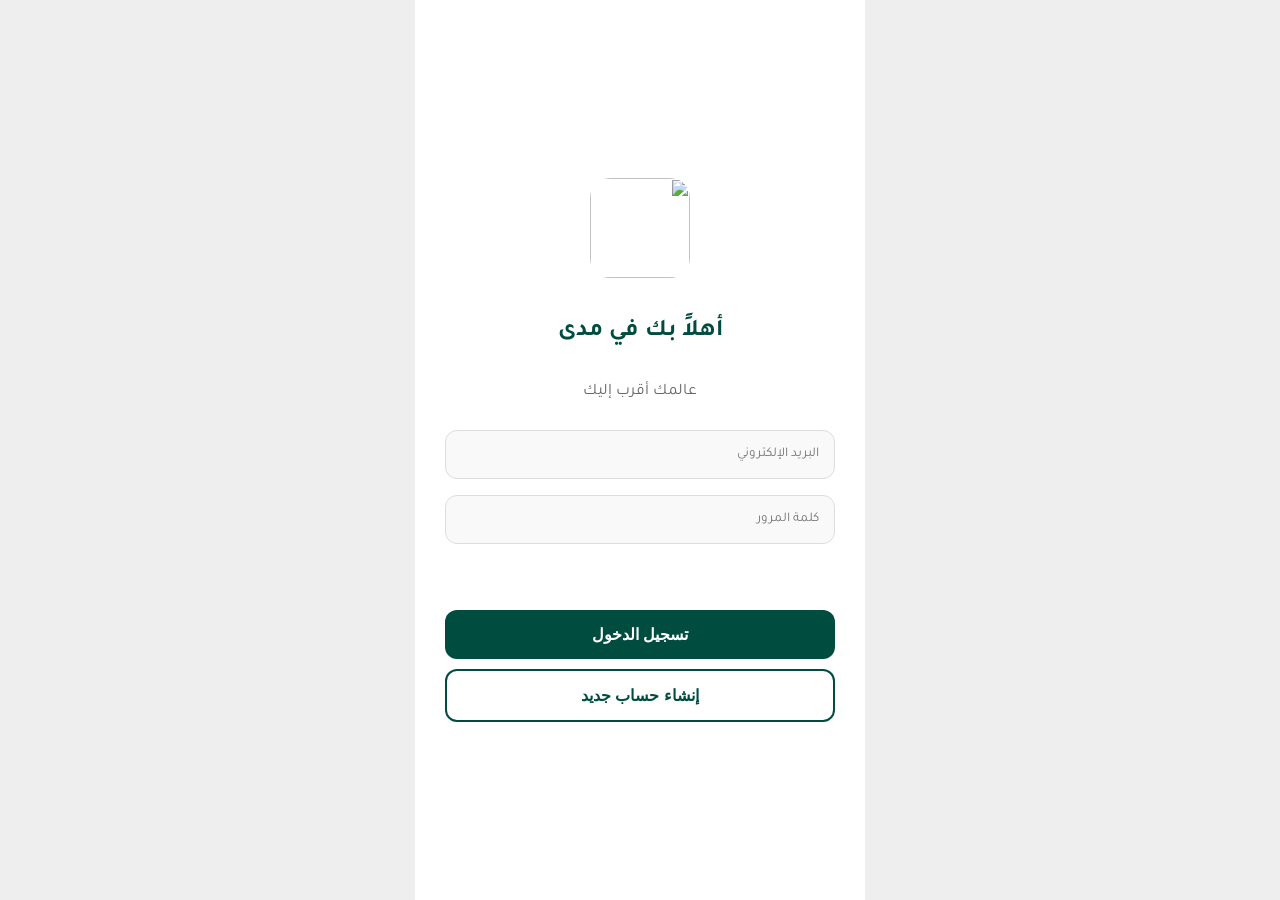
==== index.html @ 51cd9da7 "Create index.html" ====
<!DOCTYPE html>
<html lang="ar" dir="rtl">
<head>
    <meta charset="UTF-8">
    <meta name="viewport" content="width=device-width, initial-scale=1.0, maximum-scale=1.0, user-scalable=no">
    <title>مدى - Mada</title>
    <link href="https://fonts.googleapis.com/css2?family=Tajawal:wght@400;700&display=swap" rel="stylesheet">
    <link href="https://fonts.googleapis.com/icon?family=Material+Icons" rel="stylesheet">
    
    <style>
        :root {
            --primary: #004D40;
            --accent: #FF6F60;
            --bg: #FAFAFA;
            --text: #333;
        }
        * { box-sizing: border-box; -webkit-tap-highlight-color: transparent; }
        body {
            font-family: 'Tajawal', sans-serif;
            background-color: #eee;
            margin: 0;
            height: 100vh;
            overflow: hidden; /* لمنع السحب في الصفحة كاملة */
            display: flex;
            justify-content: center;
        }
        
        /* --- حاوية التطبيق --- */
        .app-container {
            background: white;
            width: 100%;
            max-width: 450px;
            height: 100%;
            position: relative;
            display: flex;
            flex-direction: column;
            overflow: hidden;
        }

        /* --- شاشات التطبيق --- */
        .screen {
            flex: 1;
            overflow-y: auto;
            display: none; /* مخفي افتراضياً */
            flex-direction: column;
            scroll-behavior: smooth;
        }
        .screen.active { display: flex; }

        /* --- شاشة الدخول --- */
        .auth-container {
            flex: 1;
            display: flex;
            flex-direction: column;
            justify-content: center;
            align-items: center;
            padding: 30px;
            text-align: center;
        }
        .logo-img { width: 100px; height: 100px; margin-bottom: 20px; border-radius: 20px; }
        input {
            width: 100%; padding: 15px; margin: 8px 0;
            border: 1px solid #ddd; border-radius: 12px;
            font-family: inherit; background: #f9f9f9;
        }
        button {
            width: 100%; padding: 15px; border-radius: 12px;
            border: none; font-weight: bold; cursor: pointer;
            margin-top: 10px; font-size: 1rem;
        }
        .btn-primary { background: var(--primary); color: white; }
        .btn-outline { background: transparent; border: 2px solid var(--primary); color: var(--primary); }

        /* --- الهيدر (الشريط العلوي) --- */
        .header {
            padding: 15px;
            display: flex;
            justify-content: space-between;
            align-items: center;
            border-bottom: 1px solid #eee;
            background: white;
            z-index: 10;
        }
        .header-title { font-size: 1.4rem; font-weight: bold; color: var(--primary); }

        /* --- محتوى الصفحة الرئيسية --- */
        .post-card {
            margin-bottom: 15px;
            border-bottom: 1px solid #eee;
            padding-bottom: 10px;
        }
        .post-header { padding: 10px; display: flex; align-items: center; gap: 10px; }
        .user-avatar { width: 40px; height: 40px; border-radius: 50%; background: #ddd; }
        .post-img { width: 100%; height: 300px; object-fit: cover; background: #f0f0f0; }
        .post-actions { padding: 10px; display: flex; gap: 15px; }
        .action-btn { font-size: 28px; cursor: pointer; color: #333; }

        /* --- صفحة الريلز (Reels) --- */
        .reels-screen {
            background: black;
            color: white;
            padding: 0;
        }
        .reel-item {
            height: 100%;
            display: flex;
            justify-content: center;
            align-items: center;
            border-bottom: 1px solid #333;
            position: relative;
            background: #222;
        }
        .reel-info {
            position: absolute; bottom: 20px; right: 10px;
            text-align: right; text-shadow: 1px 1px 3px black;
        }

        /* --- صفحة المتجر --- */
        .store-grid {
            display: grid;
            grid-template-columns: 1fr 1fr;
            gap: 10px;
            padding: 10px;
        }
        .product-card {
            border: 1px solid #eee; border-radius: 10px;
            overflow: hidden; text-align: center;
            padding-bottom: 10px;
        }
        .product-img { width: 100%; height: 150px; background: #eee; object-fit: cover; }

        /* --- صفحة البروفايل --- */
        .profile-header { padding: 20px; text-align: center; }
        .profile-pic { width: 80px; height: 80px; border-radius: 50%; background: #ddd; margin: 0 auto; }
        .stats { display: flex; justify-content: space-around; margin: 20px 0; }
        .stat-item { text-align: center; }
        .stat-num { font-weight: bold; font-size: 1.2rem; }
        .stat-label { color: #777; font-size: 0.9rem; }

        /* --- شريط التنقل السفلي --- */
        .bottom-nav {
            height: 60px;
            border-top: 1px solid #eee;
            display: flex;
            justify-content: space-around;
            align-items: center;
            background: white;
            z-index: 20;
        }
        .nav-item {
            display: flex; flex-direction: column; align-items: center;
            color: #aaa; font-size: 0.75rem; cursor: pointer; padding: 5px;
        }
        .nav-item.active { color: var(--primary); }
        .nav-item span { font-size: 26px; margin-bottom: 2px; }

        .hidden { display: none !important; }
    </style>
</head>
<body>

    <div class="app-container">
        
        <div id="auth-flow" class="auth-container">
            <img src="https://placehold.co/200x200/004D40/FF6F60?text=Mada" class="logo-img">
            <h2 style="color: var(--primary);">أهلاً بك في مدى</h2>
            <p style="color: #666; margin-bottom: 20px;">عالمك أقرب إليك</p>

            <input type="email" id="email" placeholder="البريد الإلكتروني">
            <input type="password" id="password" placeholder="كلمة المرور">
            <p id="msg" style="color: red; font-size: 0.9rem; height: 20px;"></p>
            
            <button class="btn-primary" onclick="login()">تسجيل الدخول</button>
            <button class="btn-outline" onclick="register()">إنشاء حساب جديد</button>
        </div>

        <div id="main-app" class="hidden" style="flex: 1; display: flex; flex-direction: column; overflow: hidden;">
            
            <div id="home-tab" class="screen active">
                <div class="header">
                    <div class="header-title">Mada</div>
                    <span class="material-icons" style="color: var(--accent);">notifications</span>
                </div>
                <div class="post-card">
                    <div class="post-header">
                        <div class="user-avatar" style="background-image: url('https://i.pravatar.cc/150?img=1'); background-size: cover;"></div>
                        <b>أحمد محمد</b>
                    </div>
                    <img src="https://picsum.photos/400/300?random=1" class="post-img">
                    <div class="post-actions">
                        <span class="material-icons action-btn" style="color: var(--accent);">favorite</span>
                        <span class="material-icons action-btn">mode_comment</span>
                        <span class="material-icons action-btn">share</span>
                    </div>
                    <div style="padding: 0 10px 10px;"><b>أحمد محمد</b> يوم جميل في الإسكندرية 🌊</div>
                </div>
                <div class="post-card">
                    <div class="post-header">
                        <div class="user-avatar" style="background-image: url('https://i.pravatar.cc/150?img=5'); background-size: cover;"></div>
                        <b>سارة علي</b>
                    </div>
                    <img src="https://picsum.photos/400/300?random=2" class="post-img">
                    <div class="post-actions">
                        <span class="material-icons action-btn">favorite_border</span>
                        <span class="material-icons action-btn">mode_comment</span>
                    </div>
                    <div style="padding: 0 10px 10px;"><b>سارة علي</b> قهوة الصباح ☕</div>
                </div>
            </div>

            <div id="reels-tab" class="screen reels-screen">
                <div class="reel-item" style="background: #333;">
                    <h1>فيديو 1</h1>
                    <div class="reel-info">
                        <h3>@funny_user</h3>
                        <p>شاهد هذا المقطع المضحك! 😂</p>
                    </div>
                </div>
                <div class="reel-item" style="background: #444;">
                    <h1>فيديو 2</h1>
                </div>
            </div>

            <div id="store-tab" class="screen">
                <div class="header"><div class="header-title">المتجر</div></div>
                <div class="store-grid">
                    <div class="product-card">
                        <img src="https://picsum.photos/200?random=3" class="product-img">
                        <h4>ساعة ذكية</h4>
                        <p style="color: var(--primary);">500 ج.م</p>
                    </div>
                    <div class="product-card">
                        <img src="https://picsum.photos/200?random=4" class="product-img">
                        <h4>سماعة بلوتوث</h4>
                        <p style="color: var(--primary);">300 ج.م</p>
                    </div>
                    <div class="product-card">
                        <img src="https://picsum.photos/200?random=5" class="product-img">
                        <h4>لابتوب مستعمل</h4>
                        <p style="color: var(--primary);">7000 ج.م</p>
                    </div>
                </div>
            </div>

            <div id="profile-tab" class="screen">
                <div class="header">
                    <div class="header-title">صفحتي</div>
                    <span class="material-icons" onclick="logout()">logout</span>
                </div>
                <div class="profile-header">
                    <div class="profile-pic" style="background-image: url('https://i.pravatar.cc/150?img=12'); background-size: cover;"></div>
                    <h3 id="profile-name">مستخدم مدى</h3>
                    <div class="stats">
                        <div class="stat-item"><div class="stat-num">120</div><div class="stat-label">متابع</div></div>
                        <div class="stat-item"><div class="stat-num">50</div><div class="stat-label">يتابع</div></div>
                        <div class="stat-item"><div class="stat-num">10</div><div class="stat-label">منشور</div></div>
                    </div>
                    <button class="btn-outline" style="padding: 8px;">تعديل الملف الشخصي</button>
                </div>
                <div class="store-grid" style="grid-template-columns: 1fr 1fr 1fr; gap: 2px;">
                    <img src="https://picsum.photos/100?random=10" style="width:100%">
                    <img src="https://picsum.photos/100?random=11" style="width:100%">
                    <img src="https://picsum.photos/100?random=12" style="width:100%">
                </div>
            </div>

            <div class="bottom-nav">
                <div class="nav-item active" onclick="switchTab('home')">
                    <span class="material-icons">home</span>
                    الرئيسية
                </div>
                <div class="nav-item" onclick="switchTab('reels')">
                    <span class="material-icons">movie</span>
                    ريلز
                </div>
                <div class="nav-item" onclick="switchTab('store')">
                    <span class="material-icons">storefront</span>
                    المتجر
                </div>
                <div class="nav-item" onclick="switchTab('profile')">
                    <span class="material-icons">person</span>
                    حسابي
                </div>
            </div>
        </div>

    </div>

    <script type="module">
        import { initializeApp } from "https://www.gstatic.com/firebasejs/10.7.1/firebase-app.js";
        import { getAuth, createUserWithEmailAndPassword, signInWithEmailAndPassword, signOut, onAuthStateChanged } 
        from "https://www.gstatic.com/firebasejs/10.7.1/firebase-auth.js";

        // بياناتك (لا تعدلها، أنا حطيتها لك)
        const firebaseConfig = {
            apiKey: "AIzaSyDjcasRq39qOX04V-69W90VhX3VTPXaRxs",
            authDomain: "mada-93de8.firebaseapp.com",
            projectId: "mada-93de8",
            storageBucket: "mada-93de8.firebasestorage.app",
            messagingSenderId: "107022541072",
            appId: "1:107022541072:web:7ca31aae8ac39beacd0595"
        };

        const app = initializeApp(firebaseConfig);
        const auth = getAuth(app);

        // عناصر التحكم
        const authFlow = document.getElementById('auth-flow');
        const mainApp = document.getElementById('main-app'); // تم تصحيح الاسم هنا
        const profileName = document.getElementById('profile-name');
        
        // مراقبة الدخول
        onAuthStateChanged(auth, (user) => {
            if (user) {
                authFlow.classList.add('hidden');
                mainApp.classList.remove('hidden');
                profileName.innerText = user.email.split('@')[0]; // عرض الاسم من الايميل
            } else {
                authFlow.classList.remove('hidden');
                mainApp.classList.add('hidden');
            }
        });

        // دوال التنقل (التابات)
        window.switchTab = (tabName) => {
            // إخفاء كل الشاشات
            document.querySelectorAll('.screen').forEach(el => el.classList.remove('active'));
            document.querySelectorAll('.nav-item').forEach(el => el.classList.remove('active'));

            // إظهار الشاشة المطلوبة
            document.getElementById(tabName + '-tab').classList.add('active');
            
            // تلوين الزر
            const activeBtnIndex = ['home', 'reels', 'store', 'profile'].indexOf(tabName);
            document.querySelectorAll('.nav-item')[activeBtnIndex].classList.add('active');
        };

        // دوال الدخول والخروج
        window.login = async () => {
            const e = document.getElementById('email').value;
            const p = document.getElementById('password').value;
            try { await signInWithEmailAndPassword(auth, e, p); } 
            catch (err) { alert("خطأ: " + err.message); }
        }
        window.register = async () => {
            const e = document.getElementById('email').value;
            const p = document.getElementById('password').value;
            try { await createUserWithEmailAndPassword(auth, e, p); alert("تم الحساب!"); } 
            catch (err) { alert("خطأ: " + err.message); }
        }
        window.logout = () => signOut(auth);

    </script>
</body>
</html>
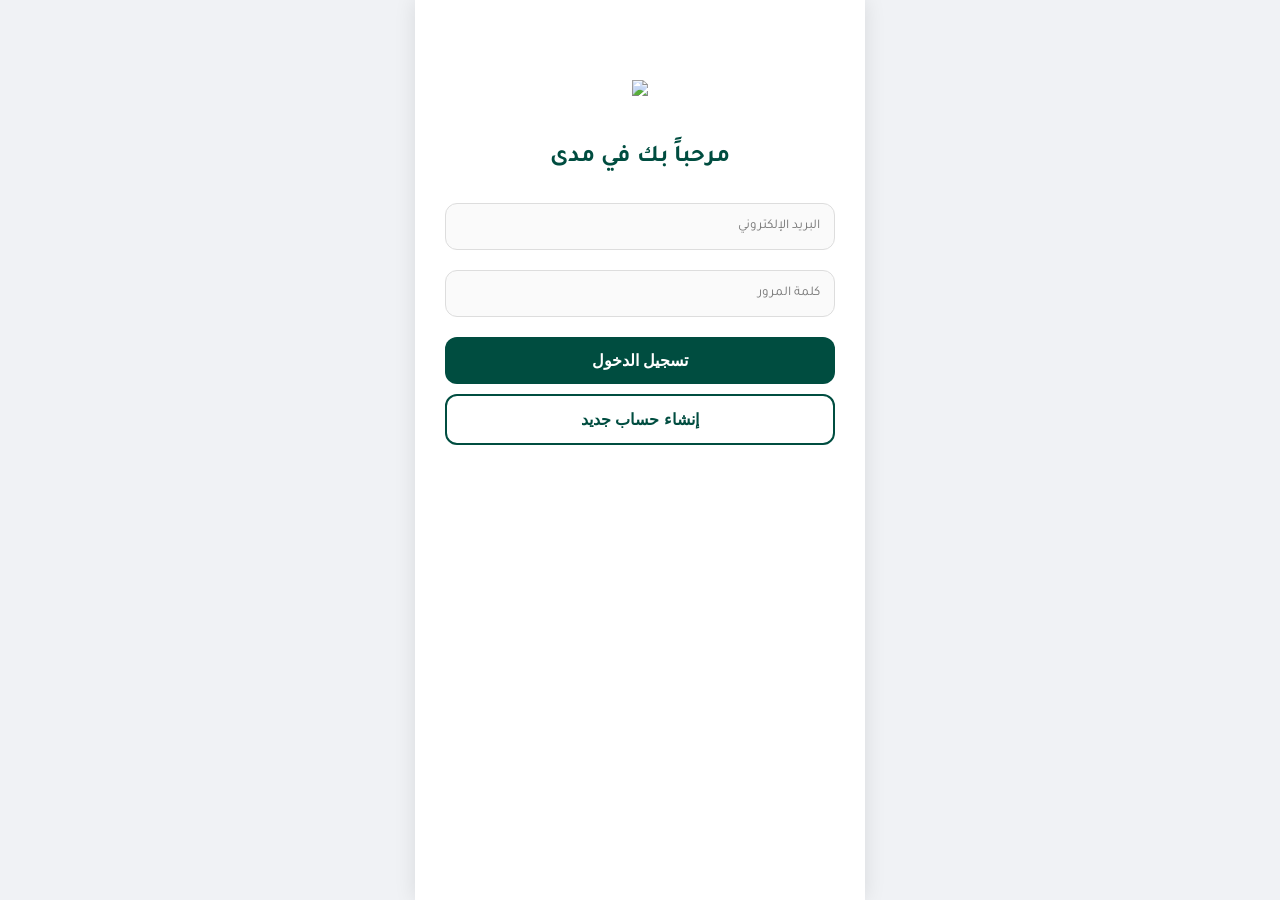
==== commit 1d2217ee: "Update index.html" ====
--- a/index.html
+++ b/index.html
@@ -2,354 +2,53 @@
 <html lang="ar" dir="rtl">
 <head>
     <meta charset="UTF-8">
-    <meta name="viewport" content="width=device-width, initial-scale=1.0, maximum-scale=1.0, user-scalable=no">
-    <title>مدى - Mada</title>
-    <link href="https://fonts.googleapis.com/css2?family=Tajawal:wght@400;700&display=swap" rel="stylesheet">
-    <link href="https://fonts.googleapis.com/icon?family=Material+Icons" rel="stylesheet">
-    
-    <style>
-        :root {
-            --primary: #004D40;
-            --accent: #FF6F60;
-            --bg: #FAFAFA;
-            --text: #333;
-        }
-        * { box-sizing: border-box; -webkit-tap-highlight-color: transparent; }
-        body {
-            font-family: 'Tajawal', sans-serif;
-            background-color: #eee;
-            margin: 0;
-            height: 100vh;
-            overflow: hidden; /* لمنع السحب في الصفحة كاملة */
-            display: flex;
-            justify-content: center;
-        }
-        
-        /* --- حاوية التطبيق --- */
-        .app-container {
-            background: white;
-            width: 100%;
-            max-width: 450px;
-            height: 100%;
-            position: relative;
-            display: flex;
-            flex-direction: column;
-            overflow: hidden;
-        }
-
-        /* --- شاشات التطبيق --- */
-        .screen {
-            flex: 1;
-            overflow-y: auto;
-            display: none; /* مخفي افتراضياً */
-            flex-direction: column;
-            scroll-behavior: smooth;
-        }
-        .screen.active { display: flex; }
-
-        /* --- شاشة الدخول --- */
-        .auth-container {
-            flex: 1;
-            display: flex;
-            flex-direction: column;
-            justify-content: center;
-            align-items: center;
-            padding: 30px;
-            text-align: center;
-        }
-        .logo-img { width: 100px; height: 100px; margin-bottom: 20px; border-radius: 20px; }
-        input {
-            width: 100%; padding: 15px; margin: 8px 0;
-            border: 1px solid #ddd; border-radius: 12px;
-            font-family: inherit; background: #f9f9f9;
-        }
-        button {
-            width: 100%; padding: 15px; border-radius: 12px;
-            border: none; font-weight: bold; cursor: pointer;
-            margin-top: 10px; font-size: 1rem;
-        }
-        .btn-primary { background: var(--primary); color: white; }
-        .btn-outline { background: transparent; border: 2px solid var(--primary); color: var(--primary); }
-
-        /* --- الهيدر (الشريط العلوي) --- */
-        .header {
-            padding: 15px;
-            display: flex;
-            justify-content: space-between;
-            align-items: center;
-            border-bottom: 1px solid #eee;
-            background: white;
-            z-index: 10;
-        }
-        .header-title { font-size: 1.4rem; font-weight: bold; color: var(--primary); }
-
-        /* --- محتوى الصفحة الرئيسية --- */
-        .post-card {
-            margin-bottom: 15px;
-            border-bottom: 1px solid #eee;
-            padding-bottom: 10px;
-        }
-        .post-header { padding: 10px; display: flex; align-items: center; gap: 10px; }
-        .user-avatar { width: 40px; height: 40px; border-radius: 50%; background: #ddd; }
-        .post-img { width: 100%; height: 300px; object-fit: cover; background: #f0f0f0; }
-        .post-actions { padding: 10px; display: flex; gap: 15px; }
-        .action-btn { font-size: 28px; cursor: pointer; color: #333; }
-
-        /* --- صفحة الريلز (Reels) --- */
-        .reels-screen {
-            background: black;
-            color: white;
-            padding: 0;
-        }
-        .reel-item {
-            height: 100%;
-            display: flex;
-            justify-content: center;
-            align-items: center;
-            border-bottom: 1px solid #333;
-            position: relative;
-            background: #222;
-        }
-        .reel-info {
-            position: absolute; bottom: 20px; right: 10px;
-            text-align: right; text-shadow: 1px 1px 3px black;
-        }
-
-        /* --- صفحة المتجر --- */
-        .store-grid {
-            display: grid;
-            grid-template-columns: 1fr 1fr;
-            gap: 10px;
-            padding: 10px;
-        }
-        .product-card {
-            border: 1px solid #eee; border-radius: 10px;
-            overflow: hidden; text-align: center;
-            padding-bottom: 10px;
-        }
-        .product-img { width: 100%; height: 150px; background: #eee; object-fit: cover; }
-
-        /* --- صفحة البروفايل --- */
-        .profile-header { padding: 20px; text-align: center; }
-        .profile-pic { width: 80px; height: 80px; border-radius: 50%; background: #ddd; margin: 0 auto; }
-        .stats { display: flex; justify-content: space-around; margin: 20px 0; }
-        .stat-item { text-align: center; }
-        .stat-num { font-weight: bold; font-size: 1.2rem; }
-        .stat-label { color: #777; font-size: 0.9rem; }
-
-        /* --- شريط التنقل السفلي --- */
-        .bottom-nav {
-            height: 60px;
-            border-top: 1px solid #eee;
-            display: flex;
-            justify-content: space-around;
-            align-items: center;
-            background: white;
-            z-index: 20;
-        }
-        .nav-item {
-            display: flex; flex-direction: column; align-items: center;
-            color: #aaa; font-size: 0.75rem; cursor: pointer; padding: 5px;
-        }
-        .nav-item.active { color: var(--primary); }
-        .nav-item span { font-size: 26px; margin-bottom: 2px; }
-
-        .hidden { display: none !important; }
-    </style>
+    <meta name="viewport" content="width=device-width, initial-scale=1.0">
+    <title>تسجيل الدخول - مدى</title>
+    <link rel="stylesheet" href="style.css">
 </head>
 <body>
 
     <div class="app-container">
-        
-        <div id="auth-flow" class="auth-container">
-            <img src="https://placehold.co/200x200/004D40/FF6F60?text=Mada" class="logo-img">
-            <h2 style="color: var(--primary);">أهلاً بك في مدى</h2>
-            <p style="color: #666; margin-bottom: 20px;">عالمك أقرب إليك</p>
-
-            <input type="email" id="email" placeholder="البريد الإلكتروني">
-            <input type="password" id="password" placeholder="كلمة المرور">
-            <p id="msg" style="color: red; font-size: 0.9rem; height: 20px;"></p>
+        <div style="padding: 30px; text-align: center; margin-top: 50px;">
+            <img src="logo.png" class="logo-img">
+            <h2 style="color: var(--primary);">مرحباً بك في مدى</h2>
             
-            <button class="btn-primary" onclick="login()">تسجيل الدخول</button>
-            <button class="btn-outline" onclick="register()">إنشاء حساب جديد</button>
-        </div>
-
-        <div id="main-app" class="hidden" style="flex: 1; display: flex; flex-direction: column; overflow: hidden;">
-            
-            <div id="home-tab" class="screen active">
-                <div class="header">
-                    <div class="header-title">Mada</div>
-                    <span class="material-icons" style="color: var(--accent);">notifications</span>
-                </div>
-                <div class="post-card">
-                    <div class="post-header">
-                        <div class="user-avatar" style="background-image: url('https://i.pravatar.cc/150?img=1'); background-size: cover;"></div>
-                        <b>أحمد محمد</b>
-                    </div>
-                    <img src="https://picsum.photos/400/300?random=1" class="post-img">
-                    <div class="post-actions">
-                        <span class="material-icons action-btn" style="color: var(--accent);">favorite</span>
-                        <span class="material-icons action-btn">mode_comment</span>
-                        <span class="material-icons action-btn">share</span>
-                    </div>
-                    <div style="padding: 0 10px 10px;"><b>أحمد محمد</b> يوم جميل في الإسكندرية 🌊</div>
-                </div>
-                <div class="post-card">
-                    <div class="post-header">
-                        <div class="user-avatar" style="background-image: url('https://i.pravatar.cc/150?img=5'); background-size: cover;"></div>
-                        <b>سارة علي</b>
-                    </div>
-                    <img src="https://picsum.photos/400/300?random=2" class="post-img">
-                    <div class="post-actions">
-                        <span class="material-icons action-btn">favorite_border</span>
-                        <span class="material-icons action-btn">mode_comment</span>
-                    </div>
-                    <div style="padding: 0 10px 10px;"><b>سارة علي</b> قهوة الصباح ☕</div>
-                </div>
+            <div id="login-form">
+                <input type="email" id="email" placeholder="البريد الإلكتروني">
+                <input type="password" id="password" placeholder="كلمة المرور">
+                <button class="btn btn-primary" id="btn-login">تسجيل الدخول</button>
+                <button class="btn btn-outline" onclick="document.getElementById('login-form').classList.add('hidden'); document.getElementById('reg-form').classList.remove('hidden');">إنشاء حساب جديد</button>
             </div>
 
-            <div id="reels-tab" class="screen reels-screen">
-                <div class="reel-item" style="background: #333;">
-                    <h1>فيديو 1</h1>
-                    <div class="reel-info">
-                        <h3>@funny_user</h3>
-                        <p>شاهد هذا المقطع المضحك! 😂</p>
-                    </div>
-                </div>
-                <div class="reel-item" style="background: #444;">
-                    <h1>فيديو 2</h1>
-                </div>
-            </div>
-
-            <div id="store-tab" class="screen">
-                <div class="header"><div class="header-title">المتجر</div></div>
-                <div class="store-grid">
-                    <div class="product-card">
-                        <img src="https://picsum.photos/200?random=3" class="product-img">
-                        <h4>ساعة ذكية</h4>
-                        <p style="color: var(--primary);">500 ج.م</p>
-                    </div>
-                    <div class="product-card">
-                        <img src="https://picsum.photos/200?random=4" class="product-img">
-                        <h4>سماعة بلوتوث</h4>
-                        <p style="color: var(--primary);">300 ج.م</p>
-                    </div>
-                    <div class="product-card">
-                        <img src="https://picsum.photos/200?random=5" class="product-img">
-                        <h4>لابتوب مستعمل</h4>
-                        <p style="color: var(--primary);">7000 ج.م</p>
-                    </div>
-                </div>
-            </div>
-
-            <div id="profile-tab" class="screen">
-                <div class="header">
-                    <div class="header-title">صفحتي</div>
-                    <span class="material-icons" onclick="logout()">logout</span>
-                </div>
-                <div class="profile-header">
-                    <div class="profile-pic" style="background-image: url('https://i.pravatar.cc/150?img=12'); background-size: cover;"></div>
-                    <h3 id="profile-name">مستخدم مدى</h3>
-                    <div class="stats">
-                        <div class="stat-item"><div class="stat-num">120</div><div class="stat-label">متابع</div></div>
-                        <div class="stat-item"><div class="stat-num">50</div><div class="stat-label">يتابع</div></div>
-                        <div class="stat-item"><div class="stat-num">10</div><div class="stat-label">منشور</div></div>
-                    </div>
-                    <button class="btn-outline" style="padding: 8px;">تعديل الملف الشخصي</button>
-                </div>
-                <div class="store-grid" style="grid-template-columns: 1fr 1fr 1fr; gap: 2px;">
-                    <img src="https://picsum.photos/100?random=10" style="width:100%">
-                    <img src="https://picsum.photos/100?random=11" style="width:100%">
-                    <img src="https://picsum.photos/100?random=12" style="width:100%">
-                </div>
-            </div>
-
-            <div class="bottom-nav">
-                <div class="nav-item active" onclick="switchTab('home')">
-                    <span class="material-icons">home</span>
-                    الرئيسية
-                </div>
-                <div class="nav-item" onclick="switchTab('reels')">
-                    <span class="material-icons">movie</span>
-                    ريلز
-                </div>
-                <div class="nav-item" onclick="switchTab('store')">
-                    <span class="material-icons">storefront</span>
-                    المتجر
-                </div>
-                <div class="nav-item" onclick="switchTab('profile')">
-                    <span class="material-icons">person</span>
-                    حسابي
-                </div>
+            <div id="reg-form" class="hidden">
+                <input type="text" id="r-name" placeholder="الاسم الكامل">
+                <input type="email" id="r-email" placeholder="البريد الإلكتروني">
+                <input type="password" id="r-pass" placeholder="كلمة المرور">
+                <button class="btn btn-primary" id="btn-signup">إنشاء الحساب</button>
+                <p onclick="location.reload()" style="cursor: pointer; color: #666;">رجوع لتسجيل الدخول</p>
             </div>
         </div>
-
     </div>
 
     <script type="module">
-        import { initializeApp } from "https://www.gstatic.com/firebasejs/10.7.1/firebase-app.js";
-        import { getAuth, createUserWithEmailAndPassword, signInWithEmailAndPassword, signOut, onAuthStateChanged } 
-        from "https://www.gstatic.com/firebasejs/10.7.1/firebase-auth.js";
+        import { checkAuth } from './app.js';
+        
+        // التحقق من الحالة
+        checkAuth('index');
 
-        // بياناتك (لا تعدلها، أنا حطيتها لك)
-        const firebaseConfig = {
-            apiKey: "AIzaSyDjcasRq39qOX04V-69W90VhX3VTPXaRxs",
-            authDomain: "mada-93de8.firebaseapp.com",
-            projectId: "mada-93de8",
-            storageBucket: "mada-93de8.firebasestorage.app",
-            messagingSenderId: "107022541072",
-            appId: "1:107022541072:web:7ca31aae8ac39beacd0595"
-        };
-
-        const app = initializeApp(firebaseConfig);
-        const auth = getAuth(app);
-
-        // عناصر التحكم
-        const authFlow = document.getElementById('auth-flow');
-        const mainApp = document.getElementById('main-app'); // تم تصحيح الاسم هنا
-        const profileName = document.getElementById('profile-name');
-        
-        // مراقبة الدخول
-        onAuthStateChanged(auth, (user) => {
-            if (user) {
-                authFlow.classList.add('hidden');
-                mainApp.classList.remove('hidden');
-                profileName.innerText = user.email.split('@')[0]; // عرض الاسم من الايميل
-            } else {
-                authFlow.classList.remove('hidden');
-                mainApp.classList.add('hidden');
-            }
+        // ربط الأزرار بالدوال الموجودة في app.js
+        document.getElementById('btn-login').addEventListener('click', () => {
+            const e = document.getElementById('email').value;
+            const p = document.getElementById('password').value;
+            window.loginUser(e, p);
         });
 
-        // دوال التنقل (التابات)
-        window.switchTab = (tabName) => {
-            // إخفاء كل الشاشات
-            document.querySelectorAll('.screen').forEach(el => el.classList.remove('active'));
-            document.querySelectorAll('.nav-item').forEach(el => el.classList.remove('active'));
-
-            // إظهار الشاشة المطلوبة
-            document.getElementById(tabName + '-tab').classList.add('active');
-            
-            // تلوين الزر
-            const activeBtnIndex = ['home', 'reels', 'store', 'profile'].indexOf(tabName);
-            document.querySelectorAll('.nav-item')[activeBtnIndex].classList.add('active');
-        };
-
-        // دوال الدخول والخروج
-        window.login = async () => {
-            const e = document.getElementById('email').value;
-            const p = document.getElementById('password').value;
-            try { await signInWithEmailAndPassword(auth, e, p); } 
-            catch (err) { alert("خطأ: " + err.message); }
-        }
-        window.register = async () => {
-            const e = document.getElementById('email').value;
-            const p = document.getElementById('password').value;
-            try { await createUserWithEmailAndPassword(auth, e, p); alert("تم الحساب!"); } 
-            catch (err) { alert("خطأ: " + err.message); }
-        }
-        window.logout = () => signOut(auth);
-
+        document.getElementById('btn-signup').addEventListener('click', () => {
+            const n = document.getElementById('r-name').value;
+            const e = document.getElementById('r-email').value;
+            const p = document.getElementById('r-pass').value;
+            window.registerUser(e, p, { fullName: n, createdAt: new Date() });
+        });
     </script>
 </body>
 </html>
--- a/style.css
+++ b/style.css
@@ -0,0 +1,51 @@
+/* style.css */
+@import url('https://fonts.googleapis.com/css2?family=Tajawal:wght@400;700&display=swap');
+
+:root {
+    --primary: #004D40;
+    --accent: #FF6F60;
+    --bg: #f0f2f5;
+    --white: #ffffff;
+}
+
+* { box-sizing: border-box; }
+
+body {
+    font-family: 'Tajawal', sans-serif;
+    background-color: var(--bg);
+    margin: 0;
+    display: flex;
+    justify-content: center;
+    min-height: 100vh;
+}
+
+/* حاوية الموبايل */
+.app-container {
+    width: 100%;
+    max-width: 450px;
+    background: var(--white);
+    display: flex;
+    flex-direction: column;
+    position: relative;
+    height: 100vh;
+    box-shadow: 0 0 20px rgba(0,0,0,0.1);
+}
+
+/* الأزرار والحقول */
+input {
+    width: 100%; padding: 14px; margin: 10px 0;
+    border: 1px solid #ddd; border-radius: 12px;
+    background: #fafafa; font-family: inherit;
+}
+.btn {
+    width: 100%; padding: 14px; border-radius: 12px;
+    border: none; font-weight: bold; cursor: pointer;
+    margin-top: 10px; font-size: 1rem;
+}
+.btn-primary { background: var(--primary); color: white; }
+.btn-outline { background: white; border: 2px solid var(--primary); color: var(--primary); }
+
+/* الفئات المساعدة */
+.hidden { display: none !important; }
+.text-center { text-align: center; }
+.logo-img { width: 100px; margin-bottom: 20px; }
